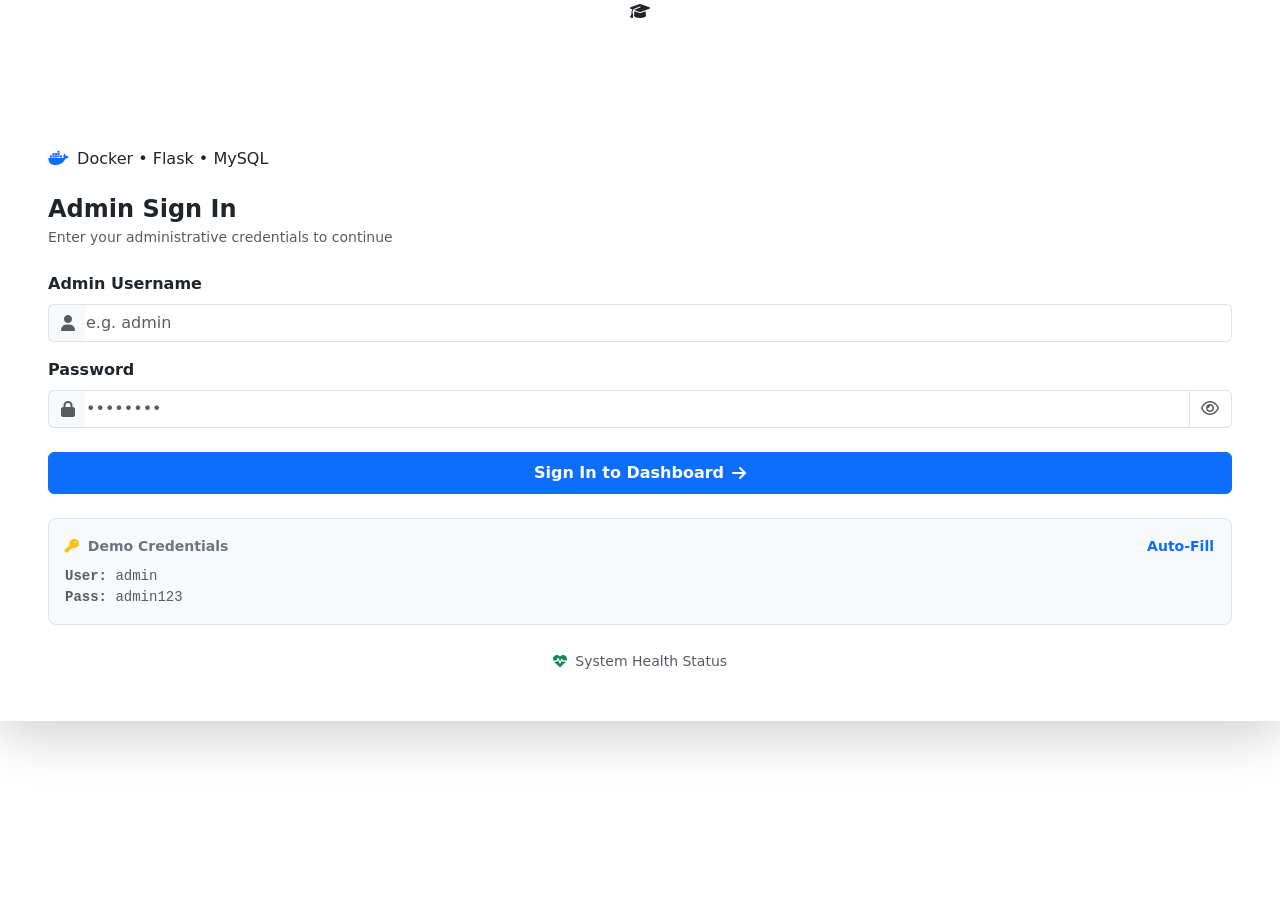
==== frontend/templates/index.html @ 69c195a2 "feat: complete student management devops multi-tier application" ====
<!DOCTYPE html>
<html lang="en">
<head>
    <meta charset="UTF-8">
    <meta http-equiv="refresh" content="0; url=login.html">
    <title>Redirecting - EduManager</title>
</head>
<body>
    <script>
        // Redirect to dashboard if session exists, else login
        const user = localStorage.getItem('admin_user');
        if (user) {
            window.location.href = 'dashboard.html';
        } else {
            window.location.href = 'login.html';
        }
    </script>
</body>
</html>
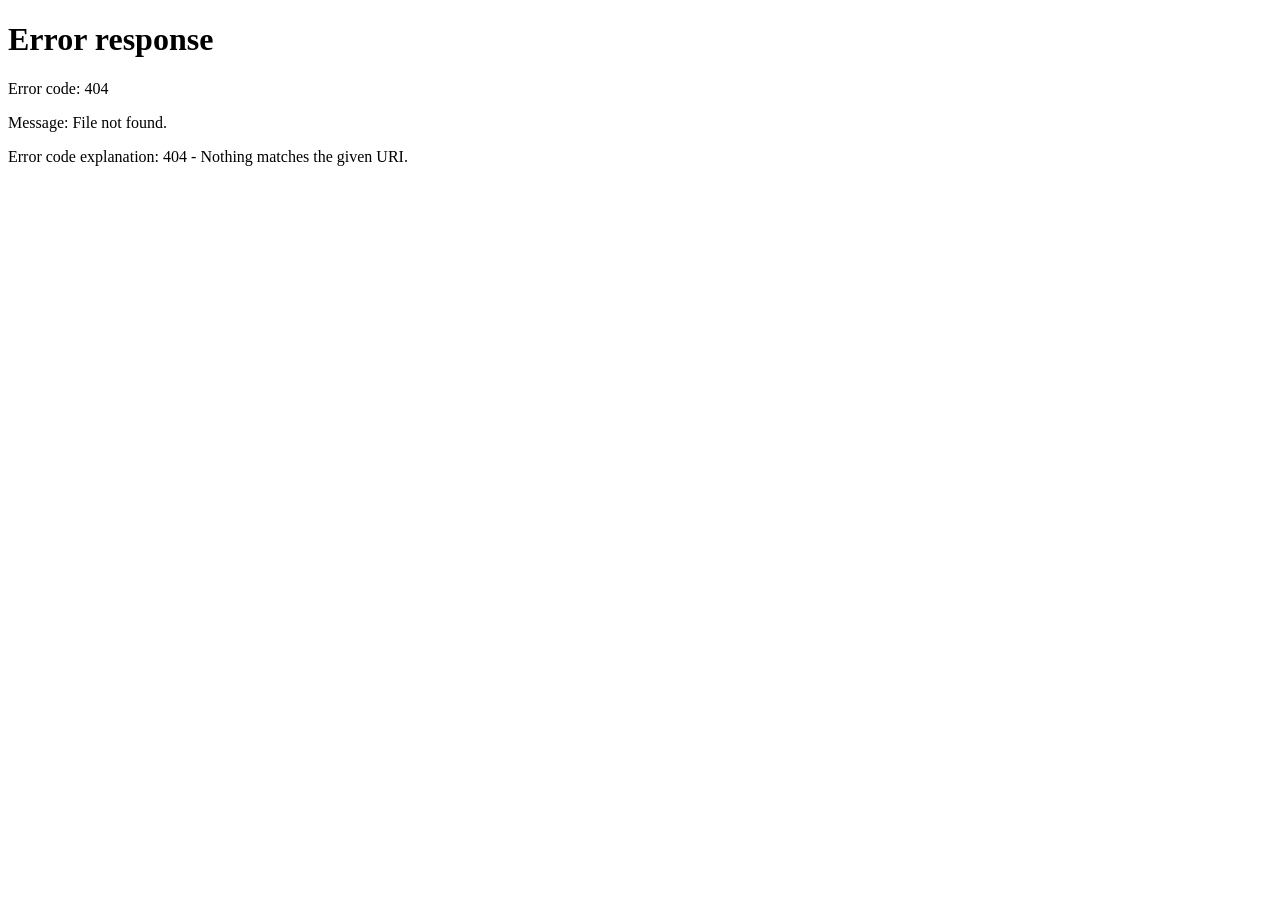
==== commit 88de6ff7: "feat: complete modern Docker-based Student Management System with CI/CD and Attendance tracking" ====
--- a/frontend/templates/index.html
+++ b/frontend/templates/index.html
@@ -2,18 +2,23 @@
 <html lang="en">
 <head>
     <meta charset="UTF-8">
-    <meta http-equiv="refresh" content="0; url=login.html">
-    <title>Redirecting - EduManager</title>
+    <meta http-equiv="refresh" content="0; url=/login">
+    <title>EduManager DevOps - Redirecting</title>
 </head>
 <body>
     <script>
-        // Redirect to dashboard if session exists, else login
-        const user = localStorage.getItem('admin_user');
-        if (user) {
-            window.location.href = 'dashboard.html';
-        } else {
-            window.location.href = 'login.html';
-        }
+        fetch('/api/auth/user')
+            .then(res => res.json())
+            .then(data => {
+                if (data.authenticated) {
+                    window.location.href = '/dashboard';
+                } else {
+                    window.location.href = '/login';
+                }
+            })
+            .catch(() => {
+                window.location.href = '/login';
+            });
     </script>
 </body>
 </html>
